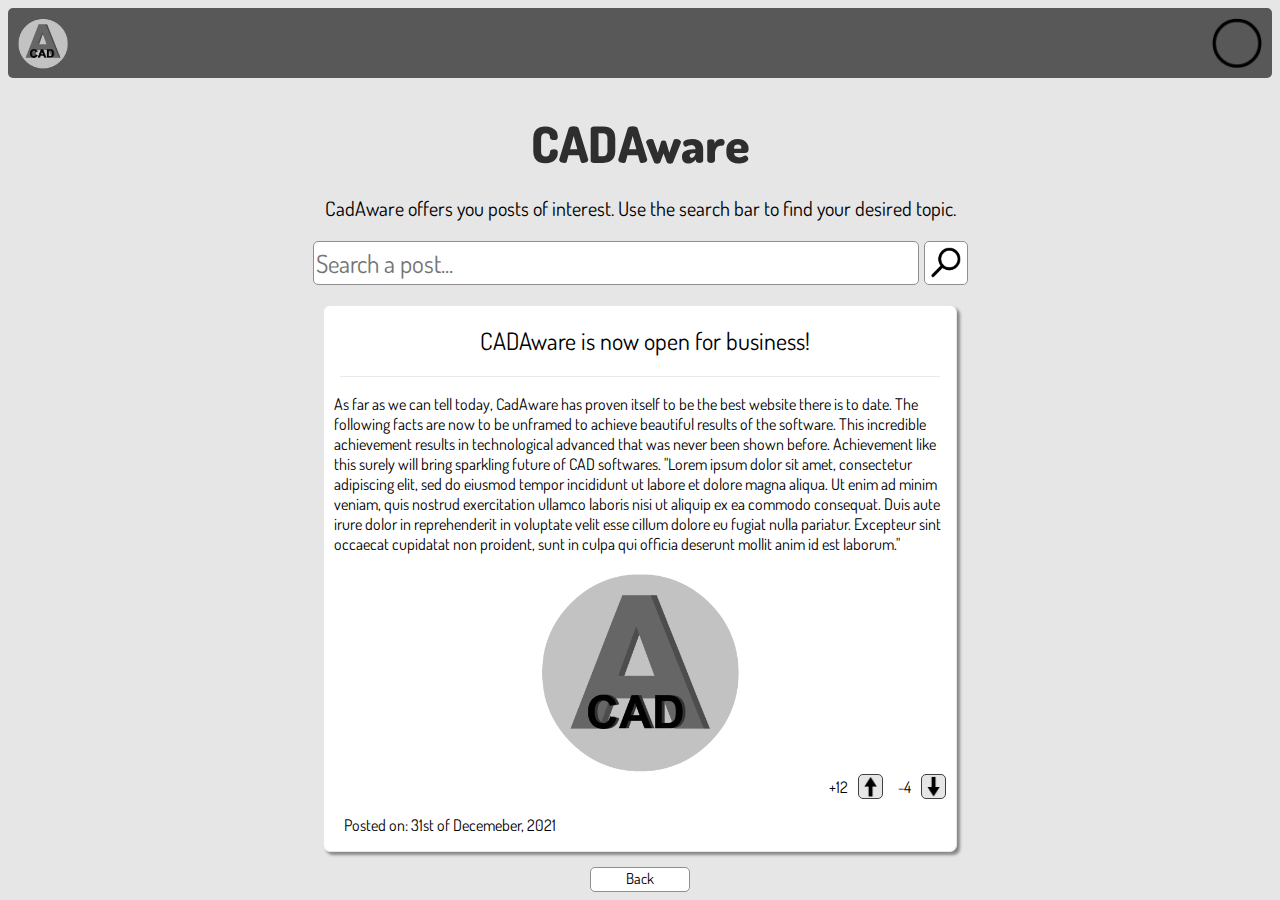
==== insideTitle1.html @ 65702f4d "Add basic forum list" ====
<!DOCTYPE html>
<html lang="en">

<head>
    <meta charset="UTF-8">
    <meta http-equiv="X-UA-Compatible" content="IE=edge">
    <meta name="viewport" content="width=device-width, initial-scale=1.0">
    <link rel="stylesheet" href="styles.css">
    <link rel="stylesheet" href="insideTitlestyles.css">
    <link rel="preconnect" href="https://fonts.googleapis.com">
    <link rel="preconnect" href="https://fonts.gstatic.com" crossorigin>
    <link rel="preconnect" href="https://fonts.googleapis.com">
    <link rel="preconnect" href="https://fonts.gstatic.com" crossorigin>
    <link href="https://fonts.googleapis.com/css2?family=Dosis:wght@400;800&display=swap" rel="stylesheet">
    <link href="https://fonts.googleapis.com/css2?family=Dosis&display=swap" rel="stylesheet">
    <title>CADAware Forum</title>

</head>

<body>
    <div class="webContainer">
        <!-- Horizontal navigation bar. -->
        <div class="topNavigation">
            <img id="myLogo" src="pictures/cadlogo.png" alt="CADAware Logo">
            <img id="circleNav" src="pictures/circlenav.png" alt="Right Circle">
        </div>

        <!-- CADAware Title -->
            <div>
                <h1 class="webTitle">CADAware</h1>
                <p class="paragraphTitle">
                    CadAware offers you posts of interest. Use the search bar to find your desired topic.
                </p>
            </div>

            <!-- Search bar with a search button. -->
            <div class="searchContainer">
                <input type="text" id="searchInput" placeholder="Search a post...">
                <button id="searchButton"><img src="pictures/searchlogo.png"></button>
            </div>

            <!-- list of posts with a title, short description, date of posts and vote up\down. -->


            <!-- Title of interest-->

            <div class="myListContainer">
                <h2 class="listHeader">
                        CADAware is now open for business!
                    </a></h2>
                <hr>
                <p class="shortDescription">
                    As far as we can tell today, CadAware has proven itself to be the best
                    website there is to date. The following facts are now to be unframed to
                    achieve beautiful results of the software.
                    This incredible achievement results in technological advanced that was
                    never been shown before. Achievement like this surely will bring
                    sparkling future of CAD softwares.
                    "Lorem ipsum dolor sit amet, consectetur adipiscing elit,
                    sed do eiusmod tempor incididunt ut labore et dolore magna aliqua.
                    Ut enim ad minim veniam, quis nostrud exercitation ullamco laboris
                    nisi ut aliquip ex ea commodo consequat. Duis aute irure dolor in
                    reprehenderit in voluptate velit esse cillum dolore eu fugiat nulla
                    pariatur. Excepteur sint occaecat cupidatat non proident,
                    sunt in culpa qui officia deserunt mollit anim id est laborum."
                </p>
                <div>
                    <img id="paragraphImg" src="pictures/cadlogo.png">
                </div>
                <div class="buttonContainer">
                    <div class="plusVotes">+12</div>
                    <button id="upVote"><img src="pictures/arrowup.png"></button>
                    <div class="minusVotes">-4</div>
                    <button id="downVote"><img src="pictures/arrowdown.png"></button>
                </div>
                <p class="datePost">Posted on: 31st of Decemeber, 2021 </p>

            </div>
            <a id="buttonRange" href="index.html"><button id="backButton">Back</button></a>

    </div>

    <script src="script.js"></script>
</body>

</html>
---- styles.css ----
body {
    font-family: 'Dosis', sans-serif;
    background: #E6E6E6;
}


/* Top Navigation */

.topNavigation {
    background-color: rgb(88, 88, 88);
    height: 50px;
    padding-bottom: 10px;
    padding-top: 10px;
    border-radius: 5px;
}

#myLogo {
    width: 50px;
    margin-left: 10px;
}

#circleNav {
    margin-right: 10px;
    width: 50px;
    float: right;
}

/* Title and search bar */

.webTitle {
    color: #2e2e2e;
    font-size: 50px;
    font-weight: 800;
    display: flex;
    justify-content: center;
    margin-bottom: 5px;
}

.paragraphTitle {
    font-size: 20px;
    display: flex;
    justify-content: center;
}

.searchContainer {
    gap: 5px;
    display: flex;
    margin: auto;
    justify-content: center;
}

#searchInput {
    font-family: 'Dosis', sans-serif;
    font-size: 25px;
    display: inline-flex;
    width: 600px;
    height: 40px; 
    border: solid 1px #8f8f8f;
    border-radius: 5px;
}

#searchButton {
    background: #FFFFFF;
    border: solid 1px #8f8f8f;
    border-radius: 5px;
}

#searchButton:hover {
    cursor: pointer;
    background: #f0f0f0;
}

#searchButton:active {
    cursor: pointer;
    background: #dadada;
}

#searchButton img {
    display: flex;
    width: 30px;
}

/* !!The first Post!!  */

.myListContainer {
    box-shadow: 3px 3px 3px #888888;
    background: #FFFFFF;
    width: 50%;
    margin: auto;
    margin-top: 20px;
    justify-content: center;
    align-content: center;
    border: solid 1px rgb(231, 231, 231);
    border-radius: 7px;
    
}

.listHeader {
    font-weight: 400;
    display: flex;
    justify-content: left;
    margin-left: 10px;
}

.listHeader a {
    color: black;
}

.listHeader a:hover {
    color: rgb(92, 92, 92);
}

.listHeader a:active {
    color: rgb(150, 150, 150);
}

hr {    /* Line break with the title */
    display: block;
    position: relative;
    padding: 0;
    margin: 8px auto;
    height: 0;
    width: 95%;
    max-height: 0;
    font-size: 1px;
    line-height: 0;
    clear: both;
    border: none;
    border-top: 1px solid #e9e9e9;
    border-bottom: 1px solid #ffffff;
 }

.shortDescription {
    display: flex;
    justify-content: left;
    margin-right: 10px;
    margin-left: 10px;
}

.datePost {
    display: flex;
    justify-content: left;
    margin-left: 20px;
}

.buttonContainer {    /* Voting buttons */
    display: flex;
    justify-content: flex-end;
    margin-right: 10px;
    gap: 15px;
}

#upVote {
    background: #E6E6E6;
    border: solid 1px #404040;
    border-radius: 5px;
    text-align: center;
    width: 25px;
    height: 25px;
    display: inline-flex;
    justify-content: center;
}

#downVote {
    background: #E6E6E6;
    border: solid 1px #404040;
    border-radius: 5px;
    text-align: center;
    width: 25px;
    height: 25px;
    display: inline-flex;
    justify-content: center;
    
}

#upVote:hover, #downVote:hover {
    background: #f0f0f0;
    cursor: pointer;
}

#upVote:active, #downVote:active {
    background: #cacaca;
    cursor: pointer;
}

.plusVotes {        /* Voting numbers */
    display: flex;
    margin-right: -5px;
    margin-top: 3px;
}

.minusVotes {
    display: flex;
    margin-right: -5px;
    margin-top: 3px;
}
---- insideTitlestyles.css ----
body {
    font-family: 'Dosis', sans-serif;
    background: #E6E6E6;
}


/* Top Navigation */

.topNavigation {
    background-color: rgb(88, 88, 88);
    height: 50px;
    padding-bottom: 10px;
    padding-top: 10px;
    border-radius: 5px;
}

#myLogo {
    width: 50px;
    margin-left: 10px;
}

#circleNav {
    margin-right: 10px;
    width: 50px;
    float: right;
}

/* Title and search bar */



.webTitle {
    color: #2e2e2e;
    font-size: 50px;
    font-weight: 800;
    display: flex;
    justify-content: center;
    margin-bottom: 5px;
}

.paragraphTitle {
    font-size: 20px;
    display: flex;
    justify-content: center;
}

.searchContainer {
    gap: 5px;
    display: flex;
    margin: auto;
    justify-content: center;
}

#searchInput {
    font-family: 'Dosis', sans-serif;
    font-size: 25px;
    display: inline-flex;
    width: 600px;
    height: 40px; 
    border: solid 1px #8f8f8f;
    border-radius: 5px;
}

#searchButton {
    background: #FFFFFF;
    border: solid 1px #8f8f8f;
    border-radius: 5px;
}

#searchButton:hover {
    cursor: pointer;
    background: #f0f0f0;
}

#searchButton:active {
    cursor: pointer;
    background: #dadada;
}

#searchButton img {
    display: flex;
    width: 30px;
}

/* !!The first Post!!  */

.myListContainer {
    box-shadow: 3px 3px 3px #888888;
    background: #FFFFFF;
    width: 50%;
    margin: auto;
    margin-top: 20px;
    margin-bottom: 15px;
    justify-content: center;
    align-content: center;
    border: solid 1px rgb(231, 231, 231);
    border-radius: 7px;
    
}

.listHeader {
    font-weight: 400;
    display: flex;
    justify-content: center;
    margin-left: 10px;
}

hr {    /* Line break with the title */
    display: block;
    position: relative;
    padding: 0;
    margin: 8px auto;
    height: 0;
    width: 95%;
    max-height: 0;
    font-size: 1px;
    line-height: 0;
    clear: both;
    border: none;
    border-top: 1px solid #e9e9e9;
    border-bottom: 1px solid #ffffff;
 }

.shortDescription {
    display: flex;
    justify-content: left;
    margin-right: 10px;
    margin-left: 10px;
}

#paragraphImg {
    display: flex;
    width: 200px;
    margin: auto;
}

.datePost {
    display: flex;
    justify-content: left;
}

.buttonContainer {    /* Voting buttons */
    display: flex;
    justify-content: flex-end;
    margin-right: 10px;
    gap: 15px;
}

#upVote {
    background: #E6E6E6;
    border: solid 1px #404040;
    border-radius: 5px;
    text-align: center;
    width: 25px;
    height: 25px;
    display: inline-flex;
    justify-content: center;
}

#downVote {
    background: #E6E6E6;
    border: solid 1px #404040;
    border-radius: 5px;
    text-align: center;
    width: 25px;
    height: 25px;
    display: inline-flex;
    justify-content: center;
    
}

#upVote:hover, #downVote:hover {
    background: #f0f0f0;
    cursor: pointer;
}

#upVote:active, #downVote:active {
    background: #cacaca;
    cursor: pointer;
}

.plusVotes {        /* Voting numbers */
    display: flex;
    margin-right: -5px;
    margin-top: 3px;
}

.minusVotes {
    display: flex;
    margin-right: -5px;
    margin-top: 3px;
}

#backButton {
    font-size: 15px;
    justify-content: center;
    font-family: 'Dosis', sans-serif;
    font-weight: 400;
    background: #FFFFFF;
    border: solid 1px #8f8f8f;
    border-radius: 5px;
    display: flex;
    margin: auto;
    width: 100px;
    height: 25px;
}

#buttonRange {
    display: flex;
    margin: auto;
    text-decoration: none;
    width: 100px;
}

#backButton:hover {
    cursor: pointer;
    background: #e9e9e9;
}

#backButton:active {
    background: #cecece;
}
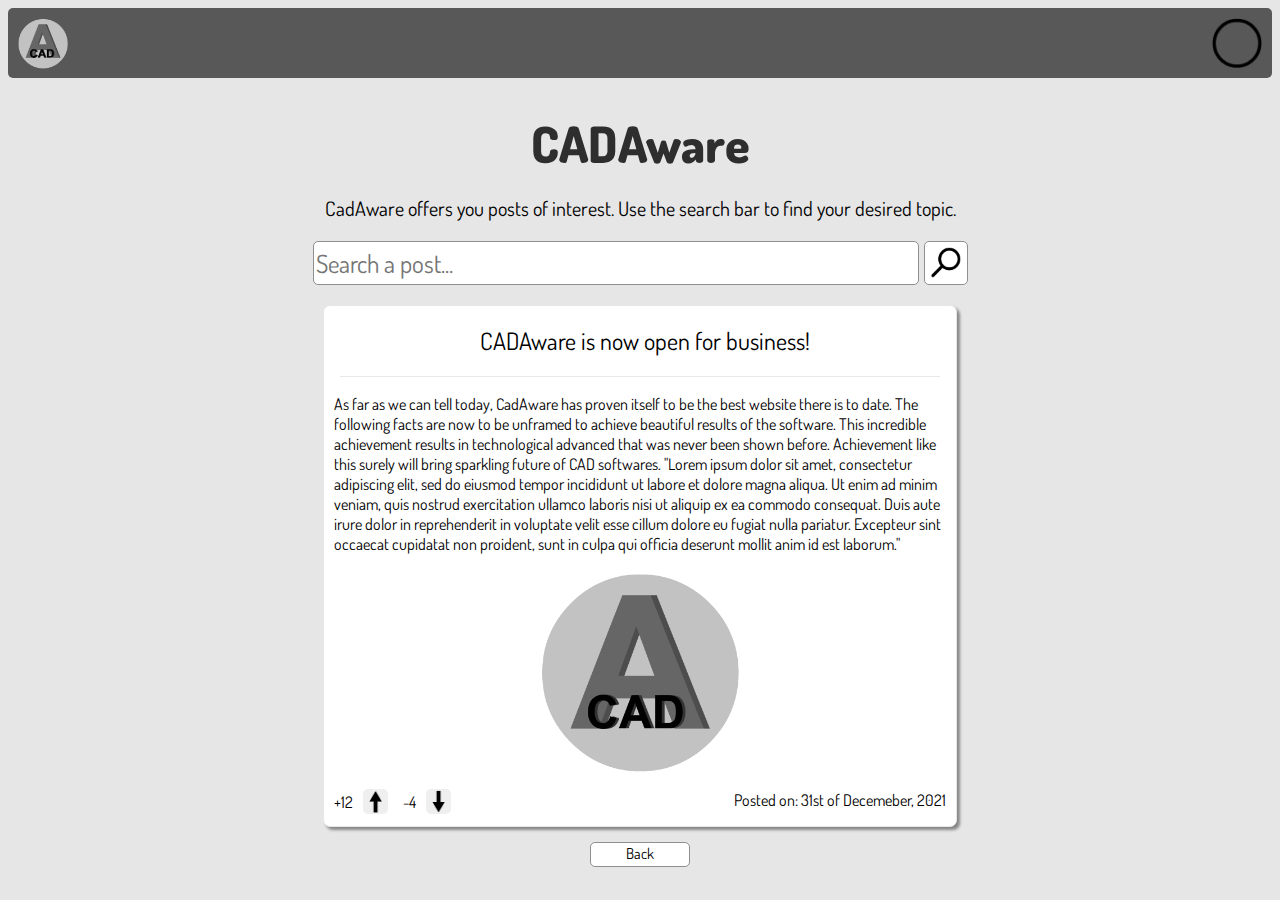
==== commit 610de849: "Removed some Titles, Moved voting buttons to the left the same line as the date." ====
--- a/insideTitle1.html
+++ b/insideTitle1.html
@@ -67,12 +67,14 @@
                 <div>
                     <img id="paragraphImg" src="pictures/cadlogo.png">
                 </div>
+                <div class="buttonDate">
                 <div class="buttonContainer">
                     <div class="plusVotes">+12</div>
                     <button id="upVote"><img src="pictures/arrowup.png"></button>
                     <div class="minusVotes">-4</div>
                     <button id="downVote"><img src="pictures/arrowdown.png"></button>
                 </div>
+            </div>
                 <p class="datePost">Posted on: 31st of Decemeber, 2021 </p>
 
             </div>
--- a/styles.css
+++ b/styles.css
@@ -137,22 +137,27 @@
     margin-left: 10px;
 }
 
+.buttonDate {
+    display: flex;
+    float:left;
+}
+
 .datePost {
     display: flex;
-    justify-content: left;
-    margin-left: 20px;
+    justify-content: right;
+    margin-right: 10px;
+    padding-left: 20px;
 }
 
 .buttonContainer {    /* Voting buttons */
     display: flex;
-    justify-content: flex-end;
-    margin-right: 10px;
+    margin-left: 10px;
     gap: 15px;
+    padding-right: 20px;
 }
 
 #upVote {
-    background: #E6E6E6;
-    border: solid 1px #404040;
+    border: none;
     border-radius: 5px;
     text-align: center;
     width: 25px;
@@ -162,8 +167,7 @@
 }
 
 #downVote {
-    background: #E6E6E6;
-    border: solid 1px #404040;
+    border: none;
     border-radius: 5px;
     text-align: center;
     width: 25px;
--- a/insideTitlestyles.css
+++ b/insideTitlestyles.css
@@ -126,6 +126,7 @@
     justify-content: left;
     margin-right: 10px;
     margin-left: 10px;
+
 }
 
 #paragraphImg {
@@ -134,21 +135,26 @@
     margin: auto;
 }
 
+.buttonDate {
+    display: flex;
+    float:left;
+}
+
 .datePost {
     display: flex;
-    justify-content: left;
+    justify-content: right;
+    margin-right: 10px;
 }
 
 .buttonContainer {    /* Voting buttons */
     display: flex;
-    justify-content: flex-end;
-    margin-right: 10px;
+    margin-left: 10px;
     gap: 15px;
+    margin-top: 15px;
 }
 
 #upVote {
-    background: #E6E6E6;
-    border: solid 1px #404040;
+    border: none;
     border-radius: 5px;
     text-align: center;
     width: 25px;
@@ -158,8 +164,7 @@
 }
 
 #downVote {
-    background: #E6E6E6;
-    border: solid 1px #404040;
+    border: none;
     border-radius: 5px;
     text-align: center;
     width: 25px;
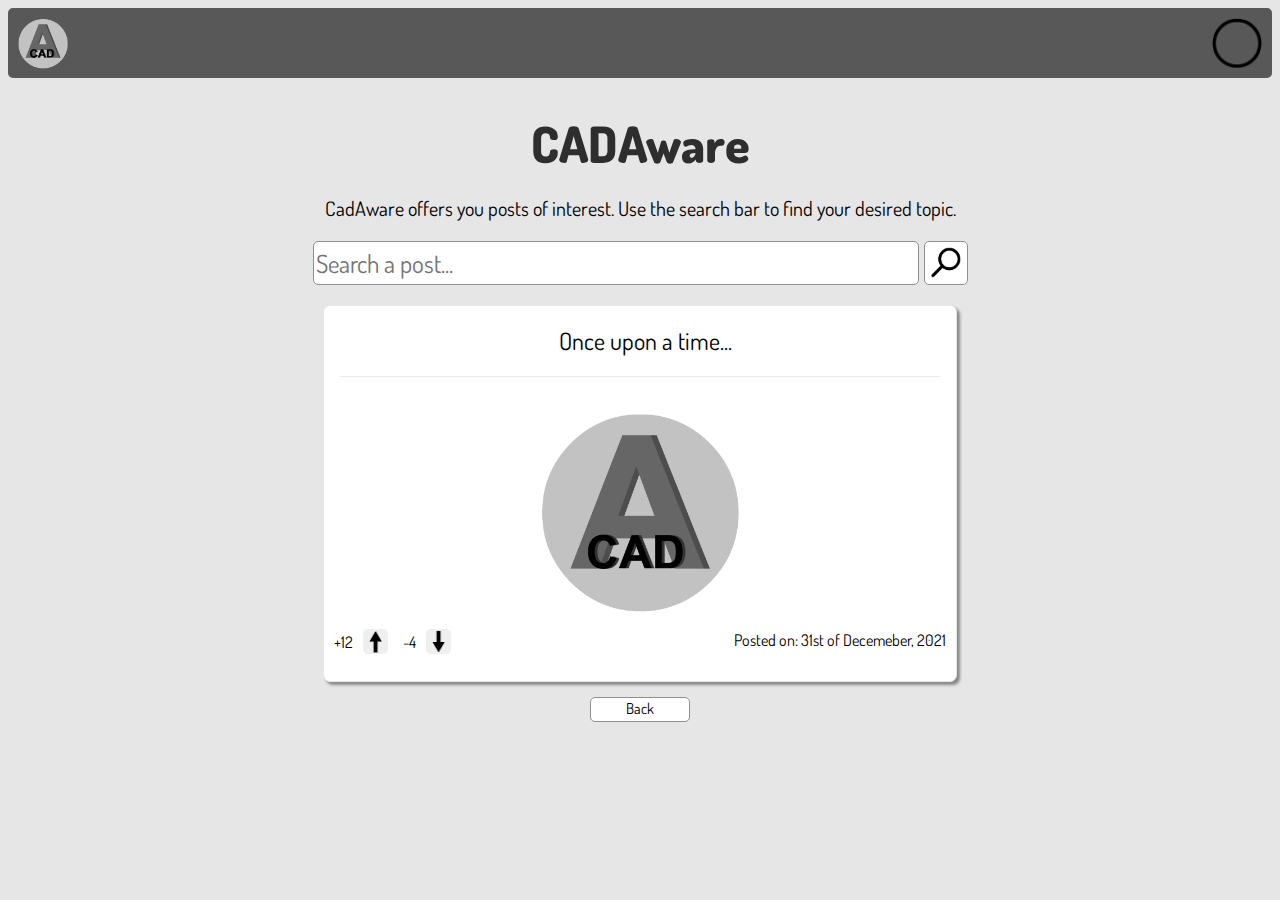
==== commit efb037bb: "Add DOM features to JS code and HTML (Adding a post data)" ====
--- a/insideTitle1.html
+++ b/insideTitle1.html
@@ -49,20 +49,7 @@
                         CADAware is now open for business!
                     </a></h2>
                 <hr>
-                <p class="shortDescription">
-                    As far as we can tell today, CadAware has proven itself to be the best
-                    website there is to date. The following facts are now to be unframed to
-                    achieve beautiful results of the software.
-                    This incredible achievement results in technological advanced that was
-                    never been shown before. Achievement like this surely will bring
-                    sparkling future of CAD softwares.
-                    "Lorem ipsum dolor sit amet, consectetur adipiscing elit,
-                    sed do eiusmod tempor incididunt ut labore et dolore magna aliqua.
-                    Ut enim ad minim veniam, quis nostrud exercitation ullamco laboris
-                    nisi ut aliquip ex ea commodo consequat. Duis aute irure dolor in
-                    reprehenderit in voluptate velit esse cillum dolore eu fugiat nulla
-                    pariatur. Excepteur sint occaecat cupidatat non proident,
-                    sunt in culpa qui officia deserunt mollit anim id est laborum."
+                <p class="longDescription">
                 </p>
                 <div>
                     <img id="paragraphImg" src="pictures/cadlogo.png">
--- a/styles.css
+++ b/styles.css
@@ -88,6 +88,7 @@
     width: 50%;
     margin: auto;
     margin-top: 20px;
+    padding-bottom: 15px;
     justify-content: center;
     align-content: center;
     border: solid 1px rgb(231, 231, 231);
@@ -198,3 +199,7 @@
     margin-right: -5px;
     margin-top: 3px;
 }
+
+.myListContainer a {
+    color: black;
+}
--- a/insideTitlestyles.css
+++ b/insideTitlestyles.css
@@ -121,7 +121,7 @@
     border-bottom: 1px solid #ffffff;
  }
 
-.shortDescription {
+.longDescription {
     display: flex;
     justify-content: left;
     margin-right: 10px;
